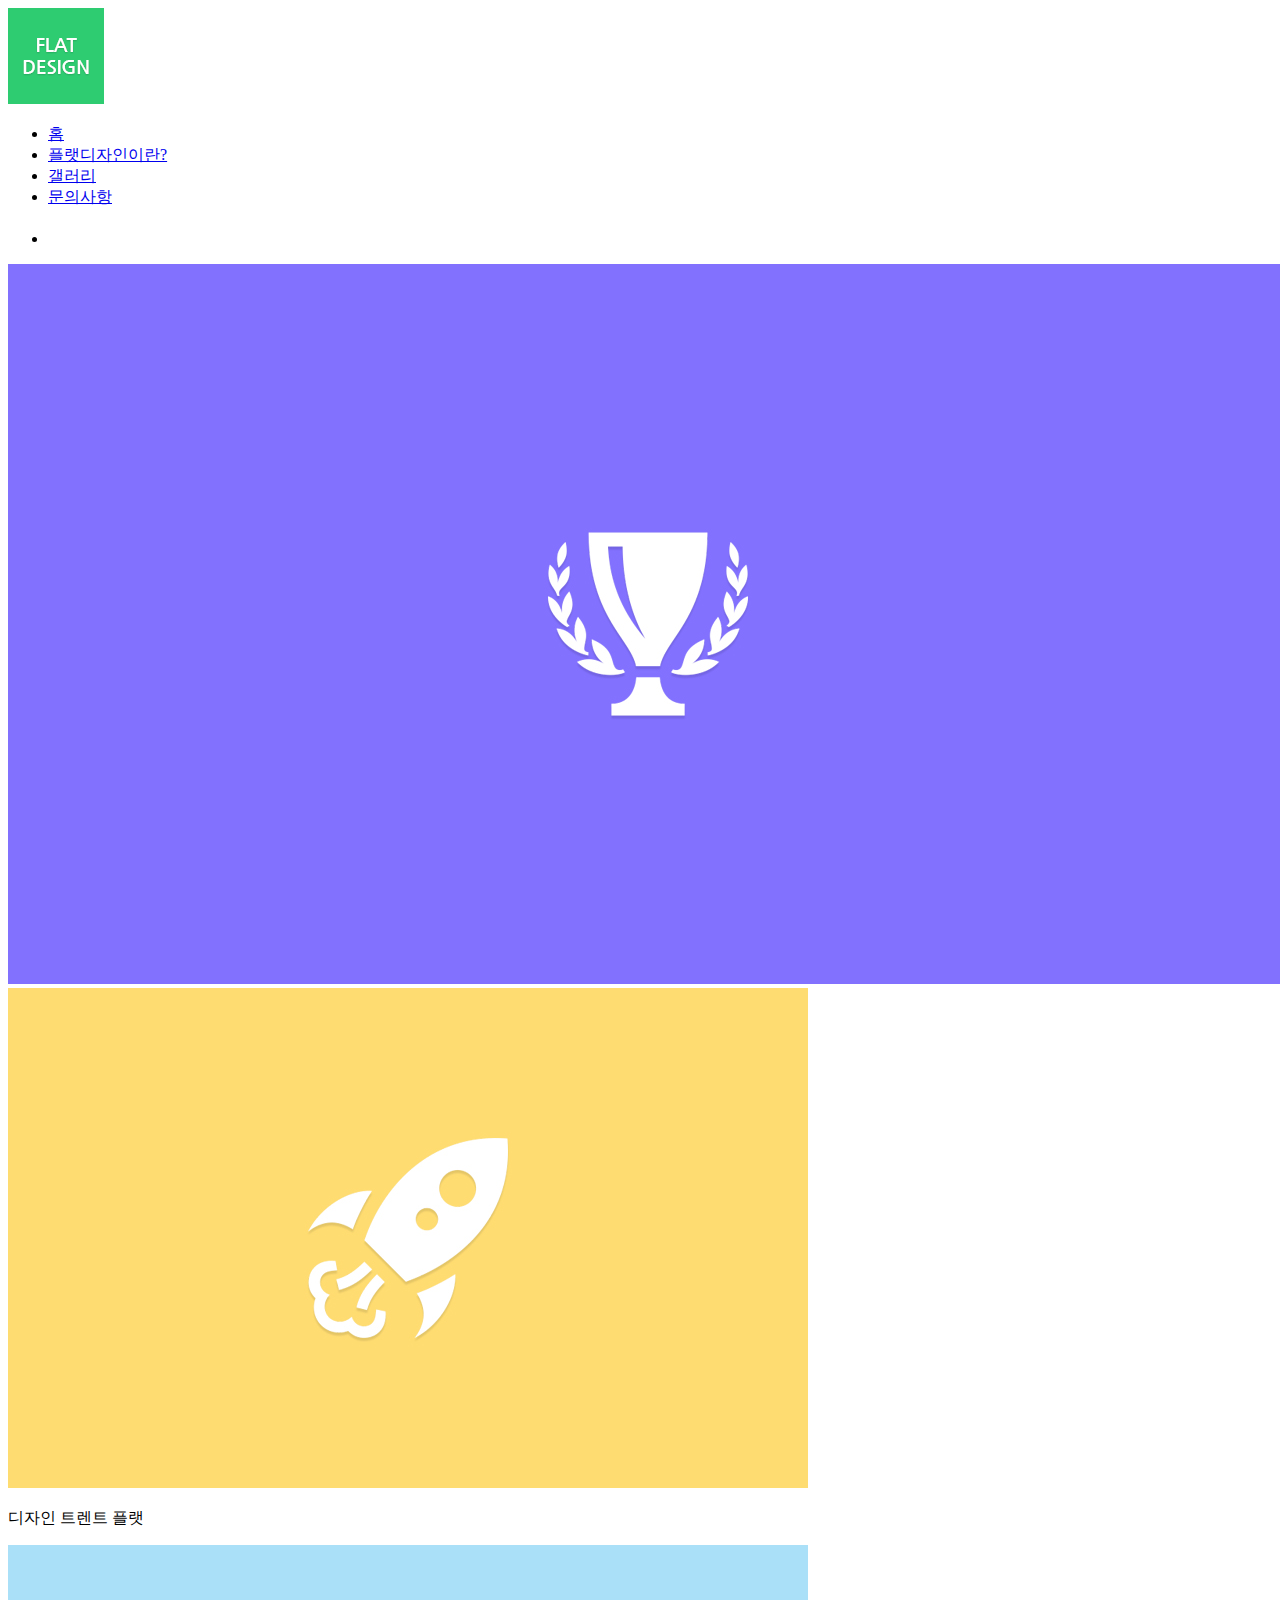
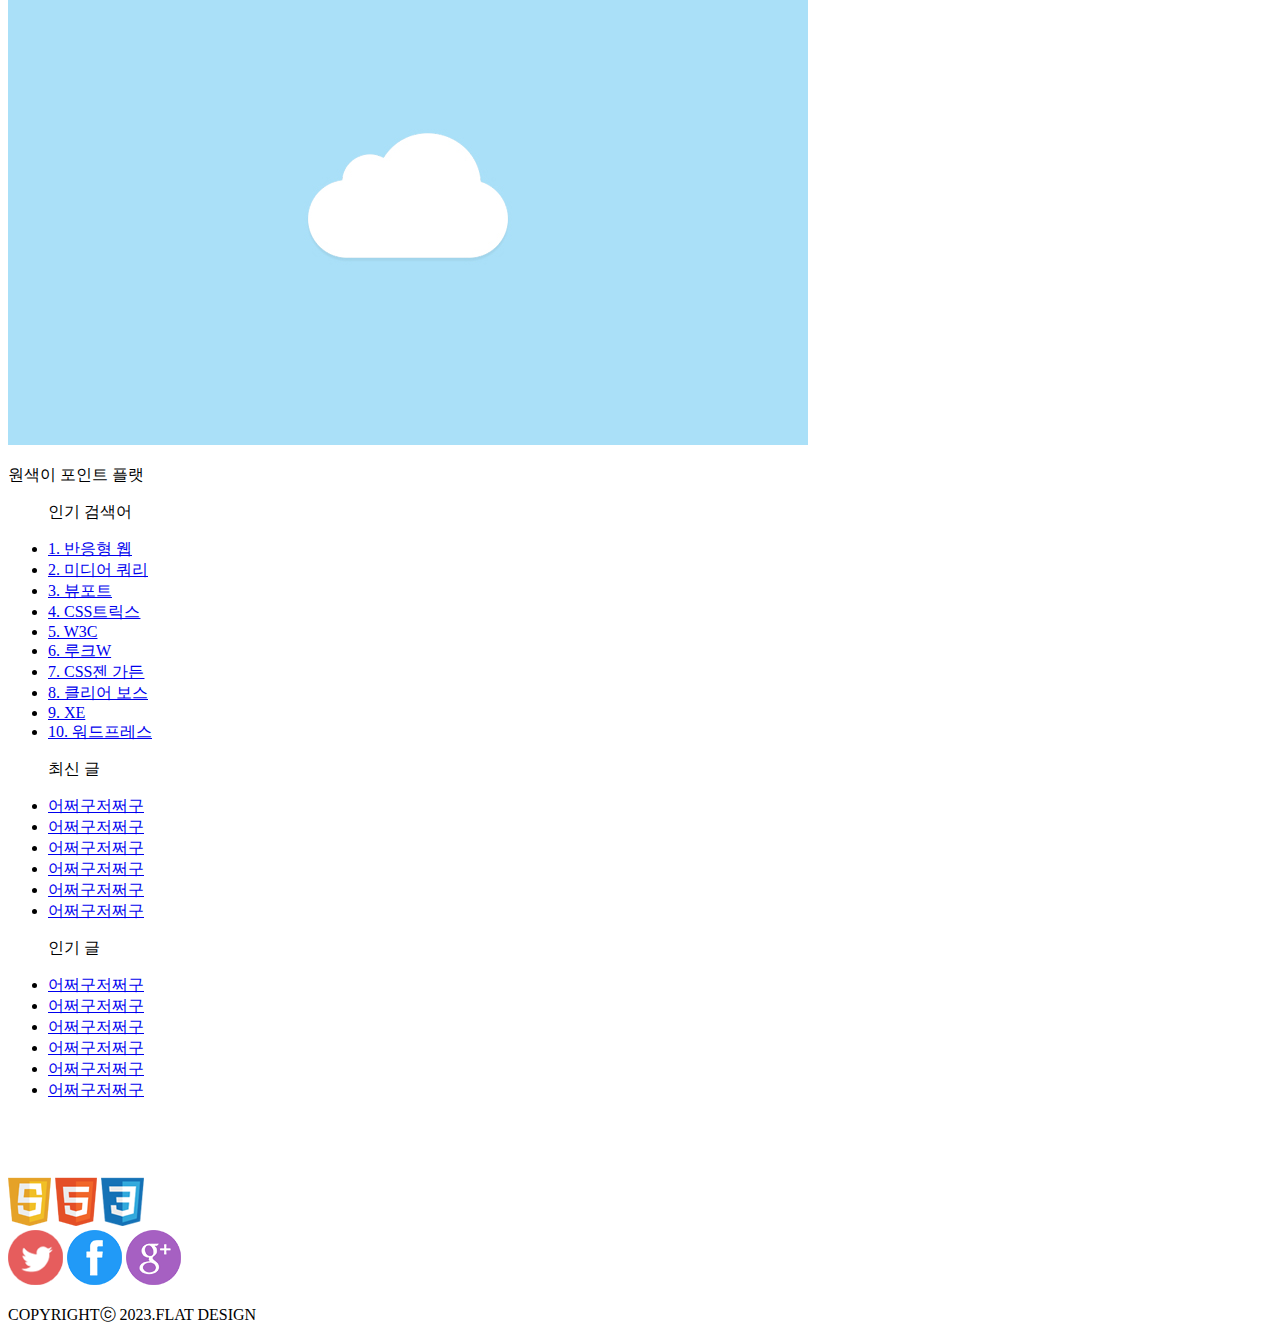
==== index.html @ 414ce95b "10w_2_responsive" ====
<!DOCTYPE html>
<html lang="ko">
  <head>
    <meta charset="UTF-8" />
    <meta name="viewport" content="width=device-width, initial-scale=1.0" />
    <link rel="icon" href="favicon/favicon.ico" />
    <title>FLAT DESIGN</title>
  </head>
  <body>
    <header>
      <div class="logo">
        <a href="#"><img src="favicon/flat-design-touch.png" alt="로고" /></a>
      </div>
      <div class="menu">
        <ul>
          <li><a href="#">홈</a></li>
          <li><a href="#">플랫디자인이란?</a></li>
          <li><a href="#">갤러리</a></li>
          <li><a href="#">문의사항</a></li>
        </ul>
      </div>
      <div class="personal">
        <ul>
          <li>
            <a href="#"><img src="s_images/info_icon_01.png" alt="홈" /></a>
            <a href="#"><img src="s_images/info_icon_02.png" alt="잠금" /></a>
            <a href="#"
              ><img src="s_images/info_icon_03.png" alt="개인정보"
            /></a>
            <a href="#"><img src="s_images/info_icon_04.png" alt="돋보기" /></a>
          </li>
        </ul>
      </div>
    </header>
    <main>
      <div class="main1">
        <nav class="left">
          <img src="p_images/slider_01.jpg" alt="트로피" />
        </nav>
        <nav class="middle">
          <div>
            <img src="p_images/gallery_01.jpg" alt="로켓" />
            <p>디자인 트렌트 플랫</p>
          </div>
          <div>
            <img src="p_images/gallery_02.jpg" alt="구름" />
            <p>원색이 포인트 플랫</p>
          </div>
        </nav>
        <nav class="right">
          <ul>
            <p>인기 검색어</p>
            <li><a href="#">1. 반응형 웹</a></li>
            <li><a href="#">2. 미디어 쿼리</a></li>
            <li><a href="#">3. 뷰포트</a></li>
            <li><a href="#">4. CSS트릭스</a></li>
            <li><a href="#">5. W3C</a></li>
            <li><a href="#">6. 루크W</a></li>
            <li><a href="#">7. CSS젠 가든</a></li>
            <li><a href="#">8. 클리어 보스</a></li>
            <li><a href="#">9. XE</a></li>
            <li><a href="#">10. 워드프레스</a></li>
          </ul>
        </nav>
      </div>
      <div class="main2">
        <nav class="main2_1">
          <ul>
            <p>최신 글</p>
            <li><a href="#">어쩌구저쩌구</a></li>
            <li><a href="#">어쩌구저쩌구</a></li>
            <li><a href="#">어쩌구저쩌구</a></li>
            <li><a href="#">어쩌구저쩌구</a></li>
            <li><a href="#">어쩌구저쩌구</a></li>
            <li><a href="#">어쩌구저쩌구</a></li>
          </ul>
        </nav>
        <nav class="main2_2">
          <ul>
            <p>인기 글</p>
            <li><a href="#">어쩌구저쩌구</a></li>
            <li><a href="#">어쩌구저쩌구</a></li>
            <li><a href="#">어쩌구저쩌구</a></li>
            <li><a href="#">어쩌구저쩌구</a></li>
            <li><a href="#">어쩌구저쩌구</a></li>
            <li><a href="#">어쩌구저쩌구</a></li>
          </ul>
        </nav>
        <nav class="main2_3"><img src="s_images/w3c_logo.png" alt="" /></nav>
        <nav class="main2_4">
          <span><img src="s_images/js_logo.png" alt="java 로고" /> </span>
          <span><img src="s_images/html_logo.png" alt="html 로고" /> </span>
          <span><img src="s_images/css_logo.png" alt="css 로고" /> </span>
        </nav>
        <nav class="social">
          <span
            ><a href="#"><img src="s_images/social_icon_01.png" alt="트위터" /></a
          ></span>
          <span
            ><a href="#"> <img src="s_images/social_icon_02.png" alt="페이스북" /></a
          ></span>
          <span
            ><a href="#"> <img src="s_images/social_icon_03.png" alt="구글" /></a
          ></span>
        </nav>
      </div>
    </main>
    <footer><p>COPYRIGHTⓒ 2023.FLAT DESIGN</p></footer>
  </body>
</html>
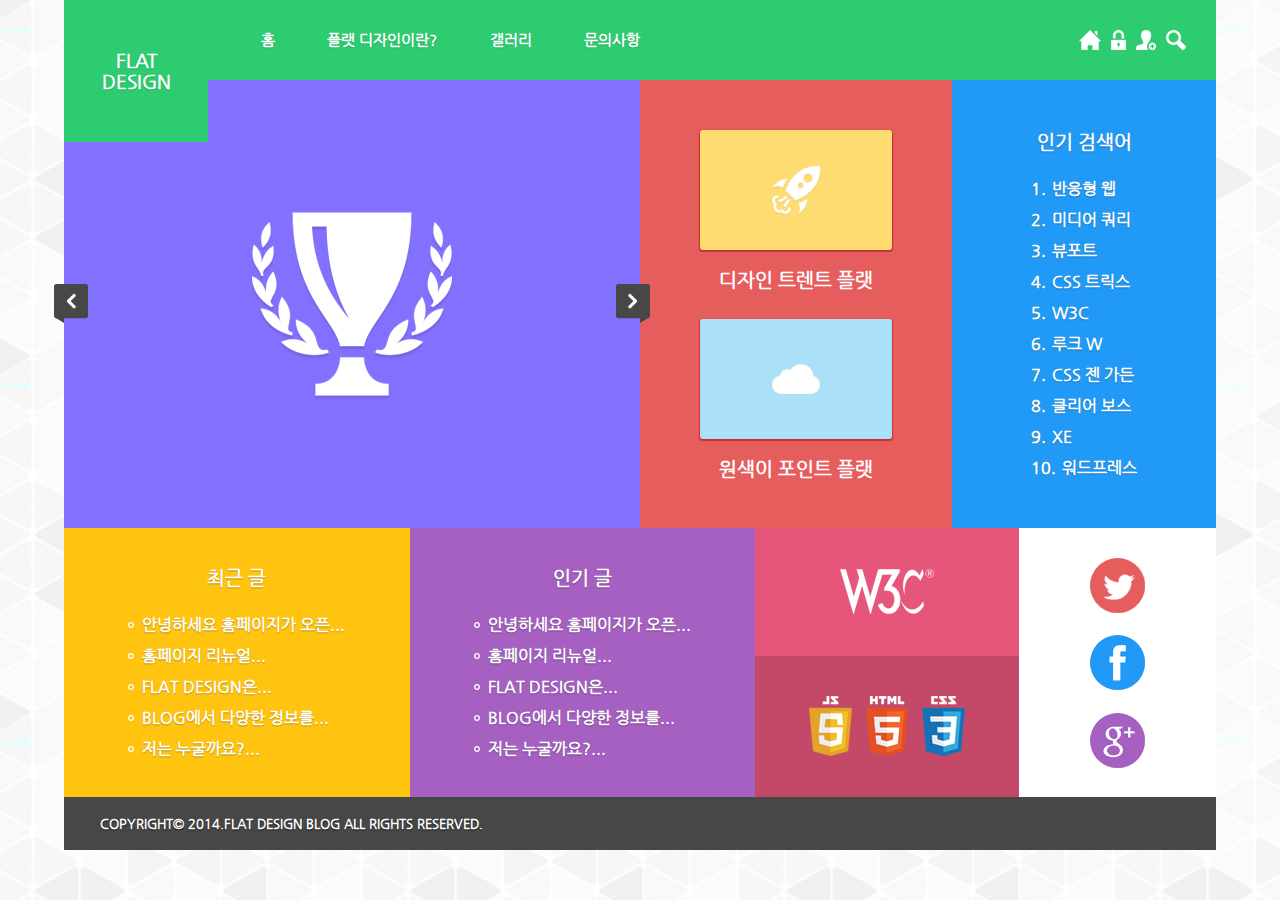
==== commit 1821b1c4: "230706 수업 반응형 최종 완성" ====
--- a/index.html
+++ b/index.html
@@ -1,110 +1,190 @@
 <!DOCTYPE html>
-<html lang="ko">
+<html lang="en">
   <head>
     <meta charset="UTF-8" />
     <meta name="viewport" content="width=device-width, initial-scale=1.0" />
+    <meta
+      name="viewport"
+      content="width=device-width, initial-scale=1, minimum-scale=1, maximum-scale=1, user-scalable=no"
+    />
+    <link rel="stylesheet" href="css/reset.css" />
+    <link rel="stylesheet" href="css/mian.css" />
     <link rel="icon" href="favicon/favicon.ico" />
+    <link rel="shortcut icon" href="favicon/favicon.ico" />
+    <link
+      rel="apple-touch-icon-precomposed"
+      href="images/icon/flat-design-touch.png"
+    />
+    <script src="js/jquery.min.js"></script>
+    <script src="js/flat.js"></script>
+
     <title>FLAT DESIGN</title>
   </head>
   <body>
-    <header>
-      <div class="logo">
-        <a href="#"><img src="favicon/flat-design-touch.png" alt="로고" /></a>
-      </div>
-      <div class="menu">
-        <ul>
-          <li><a href="#">홈</a></li>
-          <li><a href="#">플랫디자인이란?</a></li>
-          <li><a href="#">갤러리</a></li>
-          <li><a href="#">문의사항</a></li>
-        </ul>
-      </div>
-      <div class="personal">
-        <ul>
+    <!-- 전체 영역 -->
+    <div class="wrap">
+      <!-- info_section -->
+      <section class="info_section">
+        <ul class="info_list">
           <li>
-            <a href="#"><img src="s_images/info_icon_01.png" alt="홈" /></a>
-            <a href="#"><img src="s_images/info_icon_02.png" alt="잠금" /></a>
-            <a href="#"
-              ><img src="s_images/info_icon_03.png" alt="개인정보"
+            <a href="index.html"
+              ><img src="images/s_images/info_icon_01.png" alt="홈"
             /></a>
-            <a href="#"><img src="s_images/info_icon_04.png" alt="돋보기" /></a>
+          </li>
+          <li>
+            <a href="index.html"
+              ><img src="images/s_images/info_icon_02.png" alt="잠금"
+            /></a>
+          </li>
+          <li>
+            <a href="index.html"
+              ><img src="images/s_images/info_icon_03.png" alt="로그인"
+            /></a>
+          </li>
+          <li>
+            <a href="index.html"
+              ><img src="images/s_images/info_icon_04.png" alt="검색"
+            /></a>
           </li>
         </ul>
-      </div>
-    </header>
-    <main>
-      <div class="main1">
-        <nav class="left">
-          <img src="p_images/slider_01.jpg" alt="트로피" />
-        </nav>
-        <nav class="middle">
-          <div>
-            <img src="p_images/gallery_01.jpg" alt="로켓" />
-            <p>디자인 트렌트 플랫</p>
-          </div>
-          <div>
-            <img src="p_images/gallery_02.jpg" alt="구름" />
-            <p>원색이 포인트 플랫</p>
-          </div>
-        </nav>
-        <nav class="right">
-          <ul>
-            <p>인기 검색어</p>
-            <li><a href="#">1. 반응형 웹</a></li>
-            <li><a href="#">2. 미디어 쿼리</a></li>
-            <li><a href="#">3. 뷰포트</a></li>
-            <li><a href="#">4. CSS트릭스</a></li>
-            <li><a href="#">5. W3C</a></li>
-            <li><a href="#">6. 루크W</a></li>
-            <li><a href="#">7. CSS젠 가든</a></li>
-            <li><a href="#">8. 클리어 보스</a></li>
-            <li><a href="#">9. XE</a></li>
-            <li><a href="#">10. 워드프레스</a></li>
+      </section>
+      <!-- header -->
+      <header class="header">
+        <h1 class="logo">
+          <a href="index.html"
+            >flat <br />
+            design</a
+          >
+        </h1>
+        <nav class="nav">
+          <ul class="gnb">
+            <li>
+              <a href="index.html">홈</a
+              ><span class="sub_menu_toggle_btn">하위 메뉴 토글 버튼</span>
+            </li>
+            <li>
+              <a href="introduce.html">플랫 디자인이란?</a
+              ><span class="sub_menu_toggle_btn">하위 메뉴 토글 버튼</span>
+            </li>
+            <li>
+              <a href="gallery.html">갤러리</a
+              ><span class="sub_menu_toggle_btn">하위 메뉴 토글 버튼</span>
+            </li>
+            <li>
+              <a href="board.html">문의사항</a
+              ><span class="sub_menu_toggle_btn">하위 메뉴 토글 버튼</span>
+            </li>
           </ul>
         </nav>
-      </div>
-      <div class="main2">
-        <nav class="main2_1">
-          <ul>
-            <p>최신 글</p>
-            <li><a href="#">어쩌구저쩌구</a></li>
-            <li><a href="#">어쩌구저쩌구</a></li>
-            <li><a href="#">어쩌구저쩌구</a></li>
-            <li><a href="#">어쩌구저쩌구</a></li>
-            <li><a href="#">어쩌구저쩌구</a></li>
-            <li><a href="#">어쩌구저쩌구</a></li>
+        <span class="menu_toggle_btn">전체 메뉴 토글 버튼</span>
+      </header>
+      <!-- slide_section -->
+      <section class="slider_section">
+        <span class="prev_btn">이전 버튼</span
+        ><span class="next_btn">다음 버튼</span>
+      </section>
+      <!-- latest_post_section -->
+      <section class="latest_post_section">
+        <h2 class="title">최근 글</h2>
+        <ul class="latest_post_list">
+          <li><a href="">안녕하세요 홈페이지가 오픈...</a></li>
+          <li><a href="">홈페이지 리뉴얼...</a></li>
+          <li><a href="">flat design은...</a></li>
+          <li><a href="">blog에서 다양한 정보를...</a></li>
+          <li><a href="">저는 누굴까요?...</a></li>
+        </ul>
+      </section>
+      <!-- popular_post_section -->
+      <section class="popular_post_section">
+        <h2 class="title">인기 글</h2>
+        <ul class="popular_post_list">
+          <li><a href="">안녕하세요 홈페이지가 오픈...</a></li>
+          <li><a href="">홈페이지 리뉴얼...</a></li>
+          <li><a href="">flat design은...</a></li>
+          <li><a href="">blog에서 다양한 정보를...</a></li>
+          <li><a href="">저는 누굴까요?...</a></li>
+        </ul>
+      </section>
+      <!-- gallery_section -->
+      <section class="gallery_section">
+        <ul class="gallery_list">
+          <li>
+            <a href="#">
+              <figure>
+                <img src="images/p_images/gallery_01.jpg" alt="" />
+                <figcaption>디자인 트렌트 플랫</figcaption>
+              </figure>
+            </a>
+          </li>
+          <li>
+            <a href="#">
+              <figure>
+                <img src="images/p_images/gallery_02.jpg" alt="" />
+                <figcaption>원색이 포인트 플랫</figcaption>
+              </figure>
+            </a>
+          </li>
+        </ul>
+      </section>
+      <!-- rankup_section -->
+      <section class="rankup_section">
+        <h2 class="title">인기 검색어</h2>
+        <ul class="rankup_list">
+          <li><a href="">반응형 웹</a></li>
+          <li><a href="">미디어 쿼리</a></li>
+          <li><a href="">뷰포트</a></li>
+          <li><a href="">CSS 트릭스</a></li>
+          <li><a href="">W3C</a></li>
+          <li><a href="">루크 W</a></li>
+          <li><a href="">CSS 젠 가든</a></li>
+          <li><a href="">클리어 보스</a></li>
+          <li><a href="">XE</a></li>
+          <li><a href="">워드프레스</a></li>
+        </ul>
+      </section>
+      <!-- banner_section -->
+      <section class="banner_section">
+        <div class="banner_box_01">
+          <a href=""><img src="images/s_images/w3c_logo.png" alt="" /></a>
+        </div>
+        <div class="banner_box_02">
+          <ul class="banner_list">
+            <li>
+              <a href=""><img src="images/s_images/js_logo.png" alt="" /></a>
+            </li>
+            <li>
+              <a href=""><img src="images/s_images/html_logo.png" alt="" /></a>
+            </li>
+            <li>
+              <a href=""><img src="images/s_images/css_logo.png" alt="" /></a>
+            </li>
           </ul>
-        </nav>
-        <nav class="main2_2">
-          <ul>
-            <p>인기 글</p>
-            <li><a href="#">어쩌구저쩌구</a></li>
-            <li><a href="#">어쩌구저쩌구</a></li>
-            <li><a href="#">어쩌구저쩌구</a></li>
-            <li><a href="#">어쩌구저쩌구</a></li>
-            <li><a href="#">어쩌구저쩌구</a></li>
-            <li><a href="#">어쩌구저쩌구</a></li>
-          </ul>
-        </nav>
-        <nav class="main2_3"><img src="s_images/w3c_logo.png" alt="" /></nav>
-        <nav class="main2_4">
-          <span><img src="s_images/js_logo.png" alt="java 로고" /> </span>
-          <span><img src="s_images/html_logo.png" alt="html 로고" /> </span>
-          <span><img src="s_images/css_logo.png" alt="css 로고" /> </span>
-        </nav>
-        <nav class="social">
-          <span
-            ><a href="#"><img src="s_images/social_icon_01.png" alt="트위터" /></a
-          ></span>
-          <span
-            ><a href="#"> <img src="s_images/social_icon_02.png" alt="페이스북" /></a
-          ></span>
-          <span
-            ><a href="#"> <img src="s_images/social_icon_03.png" alt="구글" /></a
-          ></span>
-        </nav>
-      </div>
-    </main>
-    <footer><p>COPYRIGHTⓒ 2023.FLAT DESIGN</p></footer>
+        </div>
+      </section>
+      <!-- social_section -->
+      <section class="social_section">
+        <ul class="social_list">
+          <li>
+            <a href=""
+              ><img src="images/s_images/social_icon_01.png" alt=""
+            /></a>
+          </li>
+          <li>
+            <a href=""
+              ><img src="images/s_images/social_icon_02.png" alt=""
+            /></a>
+          </li>
+          <li>
+            <a href=""
+              ><img src="images/s_images/social_icon_03.png" alt=""
+            /></a>
+          </li>
+        </ul>
+      </section>
+      <!-- footer -->
+      <footer class="footer_section">
+        <p>copyright&copy; 2014.flat design blog all rights reserved.</p>
+      </footer>
+    </div>
   </body>
 </html>
--- a/css/mian.css
+++ b/css/mian.css
@@ -0,0 +1,542 @@
+@charset "utf-8";
+.wrap {
+  display: flex;
+  flex-flow: column wrap;
+  width: 80%;
+  margin: 0 auto;
+  max-width: 1200px;
+  background-color: aqua;
+}
+.wrap section {
+  box-sizing: border-box;
+}
+/* infomation */
+.info_section {
+  order: 1;
+  width: 100%;
+  background-color: #2ecc71;
+  border-bottom: 1px solid #39d67c;
+}
+.info_list {
+  display: flex;
+}
+.info_list li {
+  width: 25%;
+  text-align: center;
+}
+.info_list li a {
+  display: block;
+  padding: 15px 0;
+  padding: 0.938rem 0;
+}
+/* header영역 */
+.header {
+  order: 2;
+  display: flex;
+  flex-direction: column;
+  position: relative;
+  width: 100%;
+}
+.logo {
+  order: 1;
+  width: 100%;
+  padding: 1.875rem 0;
+  font-size: 1.188rem;
+  font-size: 1.188em;
+  line-height: 21px;
+  line-height: 1.313rem;
+  text-align: center;
+  text-transform: uppercase;
+  background-color: #2ecc71;
+  text-shadow: 0px 1px 1px #25ab5e;
+}
+.nav {
+  order: 2;
+  width: 100%;
+}
+.gnb {
+  display: none;
+}
+.gnb li {
+  display: flex;
+  background-color: #2c3e50;
+}
+.gnb li a {
+  width: 80%;
+  padding: 1.25rem 0;
+  font-size: 0.938rem;
+  font-weight: bold;
+  text-indent: 20px;
+  text-transform: uppercase;
+}
+.gnb li span {
+  width: 20%;
+  text-indent: -9999px;
+  background: url(../images/s_images/menu_toggle_btn.png) center no-repeat;
+  cursor: pointer;
+}
+.menu_toggle_btn {
+  display: block;
+  /* width: 30px; */
+  width: 1.875rem;
+  height: 1.875rem;
+  position: absolute;
+  /* top: 10px; */
+  top: 0.625rem;
+  /* right: 10px; */
+  right: 0.625rem;
+  text-indent: -9999px;
+  background: url(../images/s_images/menu_toggle_btn.png) no-repeat;
+}
+
+/* sub_header_section */
+/* .sub_header_section{
+    order: 3;
+    padding: 48px 0;
+    padding: 3rem 0;
+    text-align: center;
+    background-color: #219af7;
+}
+.sub_header_section h2{
+    margin-bottom: 12px;
+    margin-bottom: 0.750rem;
+    font-size: 1.314rem;
+    color: #fff;
+}
+.breadcrum_list li{
+    display: inline;
+    font-size: 0.813rem;
+    font-weight: bold;
+} */
+/* slider_section */
+.slider_section {
+  display: flex;
+  justify-content: space-between;
+  align-items: center;
+  order: 3;
+  width: 100%;
+  height: 18.75rem;
+  background: url("../images/p_images/slider_01.jpg") center center no-repeat;
+}
+.slider_section span {
+  width: 2.125rem;
+  height: 2.48rem;
+  text-indent: -9999px;
+  background: url(../images/s_images/slider_arrow.png) no-repeat;
+  cursor: pointer;
+}
+span.prev_btn {
+  margin-left: -0.625rem;
+  background-position: 0 0;
+}
+span.next_btn {
+  margin-right: -0.625rem;
+  background-position: -34px 0;
+}
+/* latest_post_section, popular_post_section */
+.latest_post_section {
+  order: 4;
+  background-color: #ffc40f;
+  text-shadow: 0px 1px 1px #b98e0b;
+}
+.popular_post_section {
+  order: 5;
+  background-color: #a660c2;
+  text-shadow: 0px 1px 1px #714185;
+}
+.latest_post_section,
+.popular_post_section {
+  padding: 2.5rem 12.5%;
+}
+.title {
+  margin-bottom: 1.875rem;
+  font-size: 1.188rem;
+  text-align: center;
+  text-transform: uppercase;
+  color: #fff;
+}
+.latest_post_list li,
+.popular_post_list li {
+  margin-top: 0.938rem;
+  padding-left: 0.875rem;
+  font-weight: bold;
+  text-transform: uppercase;
+  background: url("../images/s_images/post_circle_icon.png") left center
+    no-repeat;
+  /* left center = 가로는 left, 세로는 center */
+}
+.latest_post_list li:first-child,
+.popular_post_list li:first-child {
+  margin-top: 0;
+}
+/* gallery_section */
+.gallery_section {
+  order: 6;
+  padding: 3.125rem 12.5%;
+  text-align: center;
+  background-color: #e65d5d;
+  text-shadow: 0px 1px 1px 1px #c43434;
+}
+.gallery_section img {
+  width: 100%;
+  max-width: 100%;
+  border-radius: 3px;
+  box-shadow: 0px 1px 1px 1px #c43434;
+}
+.gallery_list li:nth-child(2) {
+  margin-top: 1.875rem;
+}
+.gallery_list li figcaption {
+  margin-top: 1.25rem;
+  font-size: 1.188rem;
+  text-transform: uppercase;
+  font-weight: bold;
+}
+/* rankup_section */
+.rankup_section {
+  order: 7;
+  padding: 3.125rem 12.5%;
+  background-color: #219af7;
+  text-shadow: 0px 1px 1px #1974ba;
+}
+.rankup_list {
+  display: flex;
+  flex-wrap: wrap;
+  justify-content: space-between;
+}
+.rankup_list li {
+  width: 47.916666666666666666666666666667%;
+  margin-top: 0.938rem;
+  text-align: center;
+  font-weight: bold;
+}
+.rankup_list li:first-child,
+.rankup_list li:nth-child(2) {
+  margin-top: 0;
+}
+.rankup_list li a {
+  display: block;
+  padding: 0.625rem 0;
+  border: 1px solid #fff;
+  border-radius: 5px;
+}
+/* banner_section */
+.banner_section {
+  order: 8;
+}
+.banner_box_01 {
+  background: #e6567a;
+}
+.banner_box_01 a {
+  display: block;
+  padding: 1.875rem 0;
+  text-align: center;
+}
+.banner_box_02 {
+  background: #c44968;
+}
+.banner_list {
+  display: flex;
+  justify-content: space-between;
+  padding: 1.845rem 12.5%;
+}
+/* social_section */
+.social_section {
+  order: 9;
+  padding: 1.5rem 12.5%;
+  background-color: #fff;
+}
+.social_list {
+  display: flex;
+  justify-content: space-between;
+  padding: 1.845rem 12.5%;
+}
+/* footer */
+.footer_section {
+  order: 10;
+  width: 100%;
+  background-color: #474747;
+}
+.footer_section p {
+  padding: 1.25rem;
+  font-size: 0.813rem;
+  text-align: center;
+  text-transform: uppercase;
+  font-weight: bold;
+  color: #fff;
+  text-shadow: 0px 1px 1px #191919;
+}
+
+/* 태블릿용 css */
+@media all and (min-width: 768px) {
+  .wrap {
+    flex-flow: row wrap;
+  }
+  /* header_section */
+  .header {
+    flex-direction: row;
+  }
+  .logo {
+    position: absolute;
+    top: 0;
+    left: 0;
+    width: 15.625%;
+    padding: 0;
+    z-index: 1;
+  }
+  .logo a {
+    display: block;
+    padding: 3.125rem 0;
+  }
+  .nav {
+    position: relative;
+    min-height: 5rem;
+    background-color: #2ecc71;
+  }
+  .gnb {
+    position: absolute;
+    top: 100%;
+    right: 0;
+    width: 40%;
+    z-index: 1;
+  }
+  .menu_toggle_btn {
+    top: 50%;
+    right: 1.875rem;
+    z-index: 1;
+    margin-top: -0.938rem;
+  }
+  /* 슬라이드 영역 */
+  .slider_section {
+    width: 59.89583333333333%;
+    /* 460px ÷ 768px */
+    height: auto;
+  }
+  .slider_section span {
+    position: relative;
+    z-index: 1;
+  }
+  /* 최근 글 영역, 인기글 영억 */
+  .latest_post_section {
+    order: 5;
+  }
+  .popular_post_section {
+    order: 6;
+  }
+  .latest_post_section,
+  .popular_post_section {
+    width: 41.666666666666666666666666666667%;
+    /* 320px ÷ 768px */
+    padding-left: 5.208333333333333333333333333333%;
+    padding-right: 5.208333333333333333333333333333%;
+    /* 40px ÷ 768px */
+  }
+  /* 갤러리영억 */
+  .gallery_section {
+    order: 8;
+    width: 71.354166666666666666666666666667%;
+    /* 548px ÷ 768px */
+    padding-left: 5.208333333333333333333333333333%;
+    padding-right: 5.208333333333333333333333333333%;
+    /* 40px ÷ 768px */
+  }
+  .gallery_list {
+    display: flex;
+  }
+  .gallery_list li {
+    width: 47.008547008547008547008547008547%;
+  }
+  .gallery_list li:nth-child(2) {
+    margin-top: 0;
+    margin-left: 5.982905982905982905982905982906%;
+  }
+  /* 인기 검색어 영역 */
+  .rankup_section {
+    order: 4;
+    width: 40.10416666666667%;
+    /* 308px ÷ 768px */
+    padding-left: 5.20833333333333%;
+    padding-right: 5.20833333333333%;
+  }
+  /* 배너영역 */
+  .banner_section {
+    display: flex;
+    order: 9;
+    flex-direction: column;
+    width: 28.645833333333333333333333333333%;
+  }
+  .banner_section div {
+    flex-grow: 1;
+  }
+  .banner_box_01 {
+    display: flex;
+    justify-content: center;
+    align-items: center;
+  }
+  .banner_box_02 {
+    display: flex;
+    justify-content: center;
+    align-items: center;
+  }
+  .banner_list li:nth-child(2) {
+    margin: 0 0.875rem;
+  }
+  /* 소셜네트워크 영역 */
+  .social_section {
+    display: flex;
+    order: 7;
+    width: 16.66666666666667%;
+    padding: 0;
+    justify-content: center;
+    /* align-items: center; */
+  }
+  .social_list {
+    flex-direction: column;
+    align-items: flex-start;
+  }
+  .social_list:nth-child(2) {
+    margin: 1.5rem 0;
+  }
+}
+/* pc용 css */
+@media screen and (min-width: 960px) {
+  .wrap {
+    position: relative;
+    width: 90%;
+  }
+  /* 인포메이션 영역 */
+  .info_section {
+    order: 0;
+    position: absolute;
+    top: 1.875rem;
+    right: 1.875rem;
+    z-index: 2;
+    width: auto;
+    border-bottom: 0;
+  }
+  .info_list li {
+    width: auto;
+    margin-left: 0.625rem;
+  }
+  .info_list li a {
+    padding: 0;
+  }
+  /* 헤더영역 */
+  .header {
+    order: 1;
+    justify-content: flex-end;
+    position: static;
+  }
+  .logo {
+    width: 12.5%;
+  }
+  .nav {
+    display: flex;
+    align-items: center;
+    width: 87.5%;
+    position: static;
+  }
+  .gnb {
+    display: flex !important;
+    flex-direction: row;
+    position: static;
+    width: 100%;
+    text-shadow: 0px 1px 1px #25ab5e;
+  }
+  .gnb li {
+    display: block;
+    margin-left: 5.20833333333333%;
+    background: none;
+  }
+  .gnb li a {
+    width: auto;
+    padding: 0;
+    text-indent: 0;
+  }
+  .gnb li span {
+    display: none;
+  }
+  .menu_toggle_btn {
+    display: none;
+  }
+  /* 슬라이드영역 */
+  .slider_section {
+    order: 2;
+    width: 50%;
+  }
+  /* 최근글, 인기글 영역 */
+  .latest_post_section,
+  .popular_post_section {
+    display: flex;
+    flex-direction: column;
+    align-items: center;
+    width: 30%;
+    padding-left: 0;
+    padding-right: 0;
+  }
+  /* 갤러리 영역 */
+  .gallery_section {
+    order: 3;
+    width: 27.08333333333333%;
+  }
+  .gallery_list {
+    display: block;
+  }
+  .gallery_list li {
+    width: auto;
+  }
+  .gallery_list li:nth-child(2) {
+    margin-top: 1.875rem;
+    margin-left: 0;
+  }
+  /* 인기 검색어 영역 */
+  .rankup_section {
+    display: flex;
+    flex-direction: column;
+    justify-content: center;
+    align-items: center;
+    width: 22.91666666666667%;
+    padding: 0;
+  }
+  .rankup_list {
+    display: block;
+  }
+  .rankup_list li {
+    width: auto;
+    text-align: left;
+    counter-increment: rankup-counter;
+  }
+  .rankup_list li:nth-child(2) {
+    margin-top: 0.938rem;
+  }
+  .rankup_list li::before {
+    content: counter(rankup-counter) ".";
+    padding-right: 0.375rem;
+    font-weight: bold;
+    color: #fff;
+    text-shadow: 0px 1px 1px #428e9e;
+  }
+  .rankup_list li a {
+    display: inline;
+    border: 0;
+    padding: 0;
+  }
+  /* 배너영역 */
+  .banner_section {
+    order: 7;
+    width: 22.91666666666667%;
+  }
+  /* 소셜부분 */
+  .social_section {
+    order: 8;
+    width: 17.08333333333333%;
+  }
+  /* 푸터영역 */
+  .footer_section {
+    order: 9;
+  }
+  .footer_section p {
+    text-align: left;
+    padding-left: 3.125%;
+  }
+}
